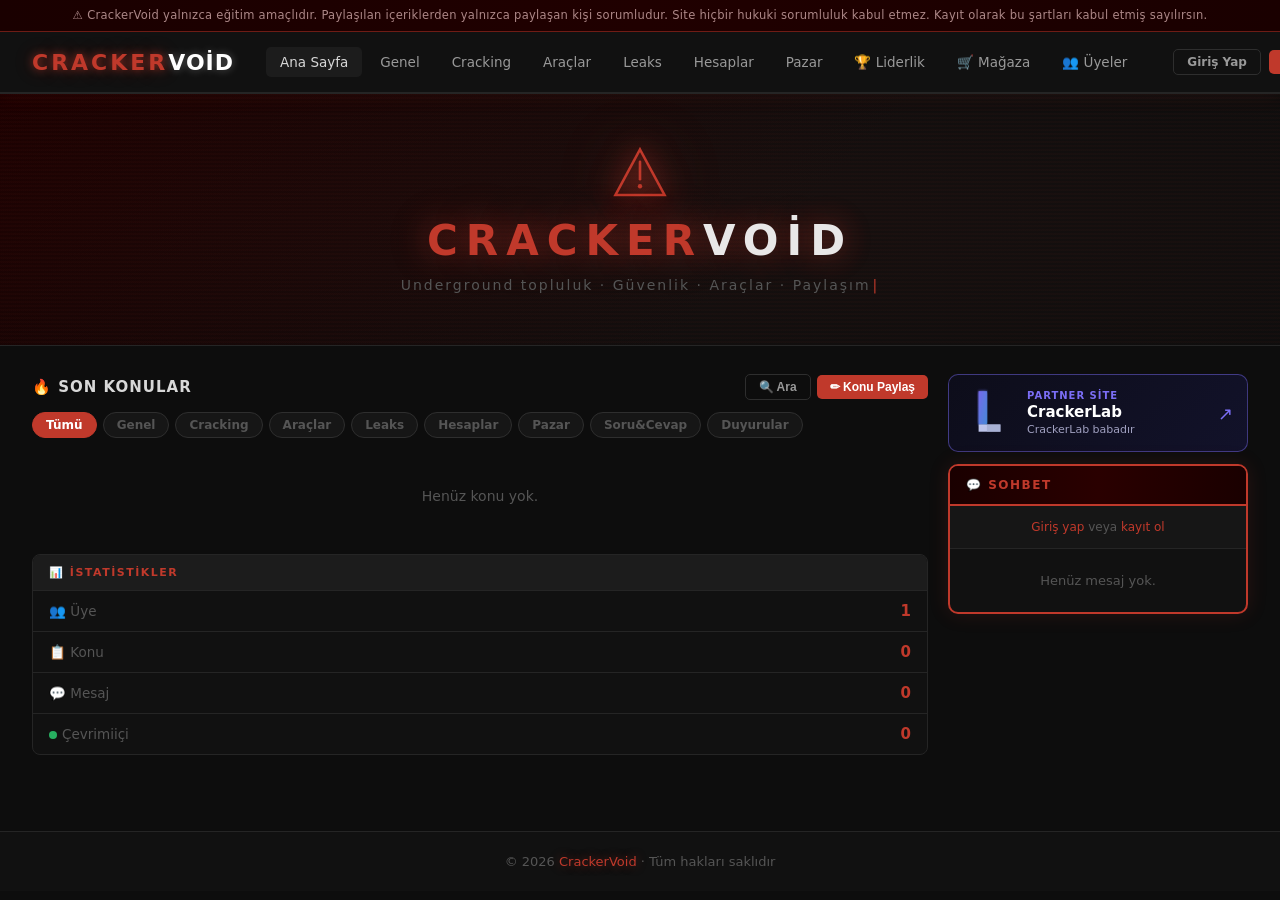
==== index.html @ a2055b45 "Add files via upload" ====
<!DOCTYPE html>
<html lang="tr">
<head>
  <meta charset="UTF-8">
  <meta name="viewport" content="width=device-width, initial-scale=1.0">
  <title>CrackerVoid - Underground Topluluk</title>
  <link rel="stylesheet" href="style.css">
</head>
<body>
<div class="legal-bar">
  ⚠ CrackerVoid yalnızca eğitim amaçlıdır. Paylaşılan içeriklerden yalnızca paylaşan kişi sorumludur. Site hiçbir hukuki sorumluluk kabul etmez. Kayıt olarak bu şartları kabul etmiş sayılırsın.
</div>
<nav class="navbar">
  <a href="index.html" class="navbar-brand">Cracker<span>Void</span></a>
  <button class="hamburger" id="hamburger-btn">☰</button>
  <ul class="navbar-nav">
    <li><a href="index.html" class="active">Ana Sayfa</a></li>
    <li><a href="forum.html?cat=genel">Genel</a></li>
    <li><a href="forum.html?cat=cracking">Cracking</a></li>
    <li><a href="forum.html?cat=tools">Araçlar</a></li>
    <li><a href="forum.html?cat=leaks">Leaks</a></li>
    <li><a href="forum.html?cat=hesaplar">Hesaplar</a></li>
    <li><a href="forum.html?cat=pazar">Pazar</a></li>
    <li><a href="leaderboard.html">🏆 Liderlik</a></li>
    <li><a href="store.html">🛒 Mağaza</a></li>
    <li><a href="users.html">👥 Üyeler</a></li>
  </ul>
  <div id="nav-right" style="display:flex;align-items:center;gap:8px;"></div>
</nav>

<div class="hero">
  <div class="hero-icon-wrap">
    <svg class="hero-svg-icon" viewBox="0 0 64 64" fill="none" xmlns="http://www.w3.org/2000/svg">
      <polygon points="32,4 60,56 4,56" stroke="#c0392b" stroke-width="3" fill="rgba(192,57,43,0.08)"/>
      <line x1="32" y1="18" x2="32" y2="38" stroke="#c0392b" stroke-width="3" stroke-linecap="round"/>
      <circle cx="32" cy="46" r="2.5" fill="#c0392b"/>
    </svg>
  </div>
  <h1><span class="hero-crack">Cracker</span><span class="hero-void">Void</span></h1>
  <p>Underground topluluk &middot; G&uuml;venlik &middot; Ara&ccedil;lar &middot; Payla&#x15f;&#x131;m</p>
</div>

<div class="container">
  <div class="home-layout">

    <div class="home-left">
      <div class="home-topbar">
        <span class="home-topbar-title">&#x1f525; Son Konular</span>
        <div style="display:flex;gap:6px;align-items:center;flex-wrap:wrap">
          <button class="btn btn-outline btn-sm" onclick="openSearchModal()">🔍 Ara</button>
          <button class="btn btn-primary btn-sm" onclick="openPostModal()">&#x270f; Konu Paylaş</button>
        </div>
      </div>

      <div class="home-cat-filter">
        <a href="#" class="hcf-item active" data-cat="all">Tümü</a>
        <a href="#" class="hcf-item" data-cat="genel" style="--cc:#3498db">Genel</a>
        <a href="#" class="hcf-item" data-cat="cracking" style="--cc:#e74c3c">Cracking</a>
        <a href="#" class="hcf-item" data-cat="tools" style="--cc:#e67e22">Araçlar</a>
        <a href="#" class="hcf-item" data-cat="leaks" style="--cc:#1abc9c">Leaks</a>
        <a href="#" class="hcf-item" data-cat="hesaplar" style="--cc:#9b59b6">Hesaplar</a>
        <a href="#" class="hcf-item" data-cat="pazar" style="--cc:#f1c40f">Pazar</a>
        <a href="#" class="hcf-item" data-cat="soru-cevap" style="--cc:#27ae60">Soru&amp;Cevap</a>
        <a href="#" class="hcf-item" data-cat="duyurular" style="--cc:#c0392b">Duyurular</a>
      </div>

      <div id="home-thread-list"></div>

      <div class="index-stats-box" style="margin-top:14px">
        <div class="index-cat-title">&#x1f4ca; İSTATİSTİKLER</div>
        <div class="index-stat-row"><span>&#x1f465; Üye</span><strong id="stat-members">0</strong></div>
        <div class="index-stat-row"><span>&#x1f4cb; Konu</span><strong id="stat-threads">0</strong></div>
        <div class="index-stat-row"><span>&#x1f4ac; Mesaj</span><strong id="stat-posts">0</strong></div>
        <div class="index-stat-row"><span><span class="online-dot"></span>Çevrimiiçi</span><strong id="stat-online">0</strong></div>
      </div>
    </div>

    <div class="home-right">
      <!-- PARTNER BANNER -->
      <a href="https://crackerlab.site" target="_blank" rel="noopener" class="partner-banner">
        <div class="partner-logo-wrap">
          <svg viewBox="0 0 100 100" width="52" height="52" xmlns="http://www.w3.org/2000/svg">
            <defs>
              <linearGradient id="lg1" x1="0%" y1="0%" x2="100%" y2="100%">
                <stop offset="0%" style="stop-color:#7b6ef6"/>
                <stop offset="100%" style="stop-color:#4a90e2"/>
              </linearGradient>
              <filter id="glow">
                <feGaussianBlur stdDeviation="3" result="blur"/>
                <feMerge><feMergeNode in="blur"/><feMergeNode in="SourceGraphic"/></feMerge>
              </filter>
            </defs>
            <!-- L harfi - dikey -->
            <polygon points="30,8 46,8 46,72 30,72" fill="url(#lg1)" filter="url(#glow)" opacity="0.95"/>
            <!-- L harfi - yatay (3D perspektif) -->
            <polygon points="30,72 72,72 72,86 30,86" fill="#d0d8ff" opacity="0.9"/>
            <!-- 3D yan yüz -->
            <polygon points="46,72 72,72 72,86 46,86" fill="#a0aacc" opacity="0.7"/>
          </svg>
        </div>
        <div class="partner-info">
          <div class="partner-label">Partner Site</div>
          <div class="partner-name">CrackerLab</div>
          <div class="partner-slogan">CrackerLab babadır</div>
        </div>
        <span class="partner-arrow">↗</span>
      </a>

      <div class="shoutbox">
        <div class="shoutbox-header">&#x1f4ac; Sohbet</div>
        <div class="shoutbox-input-area" id="shoutbox-input-area">
          <div id="shoutbox-login-prompt" style="display:none"><a href="login.html">Giriş yap</a> veya <a href="register.html">kayıt ol</a></div>
          <form id="shoutbox-form" style="display:none">
            <div class="shoutbox-form-row">
              <input type="text" id="shoutbox-msg" placeholder="Mesaj yaz..." maxlength="200" autocomplete="off">
              <button type="submit" class="btn btn-primary btn-sm">Gönder</button>
            </div>
          </form>
        </div>
        <div class="shoutbox-messages" id="shoutbox-messages">
          <div class="shoutbox-empty">Henüz mesaj yok.</div>
        </div>
      </div>
    </div>

  </div>
</div>

<!-- KONU PAYLAŞ MODAL -->
<div id="post-modal" class="modal-overlay" style="display:none" onclick="if(event.target===this)closePostModal()">
  <div class="modal-box">
    <div class="modal-header">
      <span>&#x270f; Konu Paylaş</span>
      <button class="modal-close" onclick="closePostModal()">&times;</button>
    </div>
    <div id="modal-alert" class="alert alert-error"></div>
    <div class="form-group">
      <label>Kategori</label>
      <div class="modal-cat-grid" id="modal-cat-grid">
        <button class="mcat-btn" data-cat="genel" style="--cc:#3498db">&#x1f4cb; Genel</button>
        <button class="mcat-btn" data-cat="cracking" style="--cc:#e74c3c">&#x1f50d; Cracking</button>
        <button class="mcat-btn" data-cat="tools" style="--cc:#e67e22">&#x1f6e0; Araçlar</button>
        <button class="mcat-btn" data-cat="leaks" style="--cc:#1abc9c">&#x1f4a7; Leaks</button>
        <button class="mcat-btn" data-cat="hesaplar" style="--cc:#9b59b6">&#x1f511; Hesaplar</button>
        <button class="mcat-btn" data-cat="pazar" style="--cc:#f1c40f">&#x1f4b0; Pazar</button>
        <button class="mcat-btn" data-cat="soru-cevap" style="--cc:#27ae60">&#x2753; Soru&amp;Cevap</button>
        <button class="mcat-btn" data-cat="duyurular" style="--cc:#c0392b">&#x1f4e2; Duyurular</button>
      </div>
    </div>
    <div class="form-group">
      <label>Başlık</label>
      <input type="text" id="modal-title" placeholder="Konu başlığı..." maxlength="120">
    </div>
    <div class="form-group">
      <label>İçerik</label>
      <textarea id="modal-content" placeholder="Konunu buraya yaz..." style="min-height:120px"></textarea>
    </div>
    <div style="display:flex;align-items:center;gap:10px;margin-bottom:16px">
      <input type="checkbox" id="modal-hidden" style="width:auto;accent-color:var(--accent)">
      <label for="modal-hidden" style="font-size:13px;cursor:pointer;margin:0;text-transform:none">&#x1f512; İçeriği gizle (like atarak görüntule)</label>
    </div>
    <button class="btn btn-primary" style="width:100%" onclick="submitPost()">Konuyu Gönder</button>
  </div>
</div>

<!-- GELİŞMİŞ ARAMA MODAL -->
<div id="search-modal" class="modal-overlay" style="display:none" onclick="if(event.target===this)this.style.display='none'">
  <div class="modal-box" style="max-width:640px">
    <div class="modal-header">
      <span>🔍 Gelişmiş Arama</span>
      <button class="modal-close" onclick="document.getElementById('search-modal').style.display='none'">&times;</button>
    </div>
    <input type="text" id="search-query" class="search-page-input" placeholder="Konu başlığı veya içerik ara...">
    <div class="search-filters">
      <select id="search-cat">
        <option value="all">Tüm Kategoriler</option>
        <option value="genel">Genel</option>
        <option value="cracking">Cracking</option>
        <option value="tools">Araçlar</option>
        <option value="leaks">Leaks</option>
        <option value="hesaplar">Hesaplar</option>
        <option value="pazar">Pazar</option>
        <option value="soru-cevap">Soru&amp;Cevap</option>
        <option value="duyurular">Duyurular</option>
      </select>
      <input type="text" id="search-author" placeholder="Yazar..." style="background:var(--bg2);border:1px solid var(--border2);border-radius:5px;padding:6px 12px;color:var(--text);font-size:13px;outline:none;width:140px">
    </div>
    <button class="btn btn-primary" style="width:100%;margin-bottom:14px" onclick="doSearch()">Ara</button>
    <div id="search-results"></div>
  </div>
</div>

<footer>&copy; 2026 <span>CrackerVoid</span> &middot; Tüm hakları saklıdır</footer>
<script src="app.js"></script>
<script>
(function() {
  var oldIds = [1,2,3,4,5,6,7,8,9,10,11];
  if (!localStorage.getItem('cf_seed_cleaned')) {
    var t = JSON.parse(localStorage.getItem('cf_threads') || '[]');
    localStorage.setItem('cf_threads', JSON.stringify(t.filter(function(x){ return oldIds.indexOf(x.id) === -1; })));
    localStorage.setItem('cf_seed_cleaned', '1');
  }
})();

var CAT_COLORS = {
  genel:'#3498db', cracking:'#e74c3c', tools:'#e67e22',
  leaks:'#1abc9c', hesaplar:'#9b59b6', pazar:'#f1c40f',
  'soru-cevap':'#27ae60', duyurular:'#c0392b'
};
var CAT_LABELS = {
  genel:'Genel', cracking:'Cracking', tools:'Araçlar',
  leaks:'Leaks', hesaplar:'Hesaplar', pazar:'Pazar',
  'soru-cevap':'Soru&Cevap', duyurular:'Duyurular'
};

var currentFilter = 'all';
var selectedCat = null;

function renderHomeThreads(filter) {
  var threads = Forum.getThreads();
  if (filter && filter !== 'all') threads = threads.filter(function(t){ return t.cat === filter; });
  threads = threads.slice(0, 40);
  var el = document.getElementById('home-thread-list');
  if (!threads.length) { el.innerHTML = '<div class="empty-msg">Henüz konu yok.</div>'; return; }
  el.innerHTML = threads.map(function(t) {
    var cc = CAT_COLORS[t.cat] || '#888';
    var cl = CAT_LABELS[t.cat] || t.cat;
    var likeCount = Forum.getLikes(t.id).length;
    return '<a href="thread.html?id=' + t.id + '" class="home-thread-row">' +
      '<div class="home-thread-left">' +
        '<span class="home-cat-badge" style="background:' + cc + '22;color:' + cc + ';border-color:' + cc + '44">' + cl + '</span>' +
        '<span class="home-thread-title">' + escHtml(t.title) + '</span>' +
        '<span class="home-thread-meta">' + escHtml(t.author) + ' &middot; ' + t.date + '</span>' +
      '</div>' +
      '<div class="home-thread-right">' +
        '<span class="home-thread-likes">&#x1f44d; ' + likeCount + '</span>' +
        '<span class="home-thread-replies">&#x1f4ac; ' + t.replies + '</span>' +
      '</div>' +
    '</a>';
  }).join('');
}

document.addEventListener('DOMContentLoaded', function() {
  renderHomeThreads('all');
  Announce.showIfNew();
  var user = Auth.current();
  if (user) Badges.check(user.username);

  document.querySelectorAll('.hcf-item').forEach(function(a) {
    a.addEventListener('click', function(e) {
      e.preventDefault();
      document.querySelectorAll('.hcf-item').forEach(function(x){ x.classList.remove('active'); });
      a.classList.add('active');
      currentFilter = a.dataset.cat;
      renderHomeThreads(currentFilter);
    });
  });

  document.querySelectorAll('.mcat-btn').forEach(function(btn) {
    btn.addEventListener('click', function() {
      document.querySelectorAll('.mcat-btn').forEach(function(b){ b.classList.remove('selected'); });
      btn.classList.add('selected');
      selectedCat = btn.dataset.cat;
    });
  });
});

function openSearchModal() {
  document.getElementById('search-modal').style.display = 'flex';
  document.getElementById('search-results').innerHTML = '';
  document.getElementById('search-query').value = '';
  setTimeout(function(){ document.getElementById('search-query').focus(); }, 50);
}

function doSearch() {
  var q = document.getElementById('search-query').value.trim();
  var cat = document.getElementById('search-cat').value;
  var author = document.getElementById('search-author').value.trim();
  var results = advancedSearch(q, cat, author);
  var el = document.getElementById('search-results');
  if (!results.length) { el.innerHTML = '<div class="empty-msg">Sonuç bulunamadı.</div>'; return; }
  el.innerHTML = results.slice(0,20).map(function(t) {
    var cc = CAT_COLORS[t.cat] || '#888';
    var cl = CAT_LABELS[t.cat] || t.cat;
    return '<a href="thread.html?id=' + t.id + '" class="home-thread-row" style="margin-bottom:6px">' +
      '<div class="home-thread-left">' +
        '<span class="home-cat-badge" style="background:' + cc + '22;color:' + cc + ';border-color:' + cc + '44">' + cl + '</span>' +
        '<span class="home-thread-title">' + escHtml(t.title) + '</span>' +
        '<span class="home-thread-meta">' + escHtml(t.author) + ' · ' + t.date + '</span>' +
      '</div>' +
      '<div class="home-thread-right"><span class="home-thread-replies">💬 ' + t.replies + '</span></div>' +
    '</a>';
  }).join('');
}

function openPostModal() {
  if (!Auth.current()) { window.location.href = 'login.html'; return; }
  document.getElementById('post-modal').style.display = 'flex';
  document.getElementById('modal-alert').style.display = 'none';
  document.getElementById('modal-title').value = '';
  document.getElementById('modal-content').value = '';
  document.getElementById('modal-hidden').checked = false;
  document.querySelectorAll('.mcat-btn').forEach(function(b){ b.classList.remove('selected'); });
  selectedCat = null;
}
function closePostModal() {
  document.getElementById('post-modal').style.display = 'none';
}
function submitPost() {
  var title = document.getElementById('modal-title').value.trim();
  var content = document.getElementById('modal-content').value.trim();
  var hidden = document.getElementById('modal-hidden').checked;
  var alertEl = document.getElementById('modal-alert');
  if (!selectedCat) { alertEl.textContent = 'Kategori seçmelisin.'; alertEl.style.display='block'; return; }
  if (!title) { alertEl.textContent = 'Başlık boş olamaz.'; alertEl.style.display='block'; return; }
  if (!content) { alertEl.textContent = 'İçerik boş olamaz.'; alertEl.style.display='block'; return; }
  var id = Forum.addThread(selectedCat, title, content, hidden);
  closePostModal();
  window.location.href = 'thread.html?id=' + id;
}
</script>
</body>
</html>
---- style.css ----
*{margin:0;padding:0;box-sizing:border-box}
:root{
  --bg:#0d0d0d;--bg2:#111;--bg3:#161616;--bg4:#1c1c1c;
  --border:#252525;--border2:#2e2e2e;
  --accent:#c0392b;--accent2:#e74c3c;
  --text:#d8d8d8;--text2:#999;--text3:#555;
  --green:#27ae60;--orange:#e67e22;--blue:#2980b9;
}
body{background:var(--bg);color:var(--text);font-family:'Segoe UI',system-ui,sans-serif;font-size:15px;min-height:100vh}
a{color:var(--accent);text-decoration:none;transition:color .15s}
a:hover{color:var(--accent2)}

/* NAVBAR */
.navbar{background:var(--bg2);border-bottom:2px solid var(--border);padding:0 32px;display:flex;align-items:center;justify-content:space-between;height:62px;position:sticky;top:0;z-index:100;gap:16px}
.navbar-brand{font-size:22px;font-weight:900;color:var(--accent);letter-spacing:2px;text-transform:uppercase;white-space:nowrap}
.navbar-brand span{color:var(--text)}
.navbar-nav{display:flex;align-items:center;gap:4px;list-style:none;flex:1;padding:0 16px}
.navbar-nav a{color:var(--text2);padding:7px 14px;border-radius:5px;font-size:13.5px;transition:all .15s;white-space:nowrap}
.navbar-nav a:hover,.navbar-nav a.active{color:var(--text);background:var(--bg4)}
#nav-right{display:flex;align-items:center;gap:10px;flex-shrink:0}

/* BUTTONS */
.btn{padding:8px 18px;border-radius:5px;border:none;cursor:pointer;font-size:13px;font-weight:600;transition:all .15s;display:inline-block}
.btn-primary{background:var(--accent);color:#fff}.btn-primary:hover{background:var(--accent2);color:#fff}
.btn-outline{background:transparent;color:var(--text2);border:1px solid var(--border2)}.btn-outline:hover{border-color:var(--accent);color:var(--accent)}
.btn-sm{padding:5px 13px;font-size:12px}
.btn-green{background:var(--green);color:#fff}.btn-green:hover{background:#2ecc71;color:#fff}

/* CONTAINER */
.container{max-width:1280px;margin:0 auto;padding:28px 32px}

/* HERO */
.hero{background:linear-gradient(135deg,#1a0000 0%,#0d0d0d 60%);border-bottom:1px solid var(--border);padding:48px 32px;text-align:center}
.hero h1{font-size:34px;color:var(--accent);text-transform:uppercase;letter-spacing:5px;margin-bottom:8px;font-weight:900}
.hero p{color:var(--text3);font-size:14px;letter-spacing:1px}

/* STATS BAR */
.stats-bar{background:var(--bg2);border-bottom:1px solid var(--border);padding:11px 32px;display:flex;gap:32px;justify-content:center;font-size:13px;color:var(--text3)}
.stats-bar span{color:var(--accent);font-weight:700}
.online-dot{width:8px;height:8px;background:var(--green);border-radius:50%;display:inline-block;margin-right:5px}

/* CATEGORY BLOCK */
.cat-block{margin-bottom:22px;border:1px solid var(--border);border-radius:8px;overflow:hidden}
.cat-header{background:var(--bg2);padding:12px 20px;display:flex;align-items:center;gap:12px;border-bottom:1px solid var(--border)}
.cat-header h2{font-size:12px;font-weight:700;text-transform:uppercase;letter-spacing:1.5px;color:var(--accent)}
.forum-row{background:var(--bg3);padding:16px 20px;display:flex;align-items:center;gap:16px;border-bottom:1px solid var(--border);transition:background .12s;cursor:pointer}
.forum-row:last-child{border-bottom:none}
.forum-row:hover{background:var(--bg4)}
.forum-icon{width:40px;height:40px;background:var(--bg2);border:1px solid var(--border);border-radius:6px;display:flex;align-items:center;justify-content:center;font-size:18px;flex-shrink:0}
.forum-info{flex:1}
.forum-info h3{font-size:15px;font-weight:600;margin-bottom:4px}
.forum-info h3 a{color:var(--text)}
.forum-info h3 a:hover{color:var(--accent)}
.forum-info p{font-size:12px;color:var(--text3)}
.forum-stats{text-align:right;font-size:12px;color:var(--text3);min-width:80px}
.forum-stats strong{display:block;color:var(--text2);font-size:15px}

/* THREAD LIST */
.thread-list{border:1px solid var(--border);border-radius:8px;overflow:hidden}
.thread-header-row{background:var(--bg2);padding:10px 20px;display:grid;grid-template-columns:1fr 90px 100px 160px;gap:12px;font-size:11px;text-transform:uppercase;letter-spacing:1px;color:var(--text3);border-bottom:1px solid var(--border)}
.thread-row{background:var(--bg3);padding:14px 20px;display:grid;grid-template-columns:1fr 90px 100px 160px;gap:12px;align-items:center;border-bottom:1px solid var(--border);transition:background .12s}
.thread-row:last-child{border-bottom:none}
.thread-row:hover{background:var(--bg4)}
.thread-row.pinned{background:#0f0f0f;border-left:3px solid var(--accent)}
.thread-title-col a{color:var(--text);font-weight:500;font-size:15px}
.thread-title-col a:hover{color:var(--accent)}
.thread-meta{font-size:12px;color:var(--text3);margin-top:4px}
.thread-stat{font-size:14px;color:var(--text2)}
.tc{text-align:center}
.thread-last{font-size:12px;color:var(--text3)}
.thread-last span{display:block;margin-top:2px}
.empty-msg{padding:36px;text-align:center;color:var(--text3);font-size:14px}

/* BADGES */
.badge{display:inline-block;padding:2px 7px;border-radius:3px;font-size:10px;font-weight:700;text-transform:uppercase;letter-spacing:.5px;margin-right:5px}
.badge-pin{background:var(--blue);color:#fff}
.badge-hot{background:var(--orange);color:#fff}
.badge-new{background:var(--accent);color:#fff}

/* NEW THREAD */
.new-thread-box{background:var(--bg3);border:1px solid var(--border);border-radius:8px;padding:24px;margin-bottom:22px}
.new-thread-box h3{font-size:13px;font-weight:700;text-transform:uppercase;letter-spacing:1px;color:var(--accent);margin-bottom:16px}
.login-prompt{background:var(--bg3);border:1px solid var(--border);border-radius:8px;padding:16px 20px;margin-bottom:22px;text-align:center;font-size:14px;color:var(--text3)}
.login-prompt a{color:var(--accent)}

/* THREAD PAGE */
.thread-page-header{background:var(--bg3);border:1px solid var(--border);border-radius:8px;padding:22px 26px;margin-bottom:18px}
.thread-page-header h1{font-size:22px;font-weight:700;margin-bottom:10px}
.thread-page-meta{font-size:13px;color:var(--text3);display:flex;gap:20px;flex-wrap:wrap}

.post-box{background:var(--bg3);border:1px solid var(--border);border-radius:8px;margin-bottom:12px;overflow:hidden;display:grid;grid-template-columns:190px 1fr}
.post-author{background:var(--bg2);padding:20px 16px;border-right:1px solid var(--border);text-align:center}
.post-author .av{width:56px;height:56px;background:var(--accent);border-radius:50%;display:flex;align-items:center;justify-content:center;font-size:22px;font-weight:700;color:#fff;margin:0 auto 10px}
.post-author .uname{font-size:14px;font-weight:700;color:var(--text)}
.post-author .role{font-size:11px;color:var(--text3);margin-top:3px}
.post-author .post-count{font-size:11px;color:var(--text3);margin-top:8px}
.post-author .join-date{font-size:10px;color:var(--text3);margin-top:3px}
.post-content{padding:20px 24px}
.post-content .post-date{font-size:12px;color:var(--text3);margin-bottom:12px}
.post-content .post-text{font-size:15px;line-height:1.8;color:var(--text);white-space:pre-wrap;word-break:break-word}

.reply-box{background:var(--bg3);border:1px solid var(--border);border-radius:8px;padding:22px;margin-top:18px}
.reply-box h3{font-size:13px;font-weight:700;text-transform:uppercase;letter-spacing:1px;color:var(--accent);margin-bottom:16px}

/* BREADCRUMB */
.breadcrumb{font-size:13px;color:var(--text3);margin-bottom:18px;display:flex;align-items:center;gap:8px;flex-wrap:wrap}
.breadcrumb a{color:var(--text3)}.breadcrumb a:hover{color:var(--accent)}

/* FORMS */
.form-group{margin-bottom:18px}
.form-group label{display:block;font-size:11px;font-weight:700;text-transform:uppercase;letter-spacing:.5px;color:var(--text2);margin-bottom:7px}
.form-group input,.form-group textarea,.form-group select{width:100%;background:var(--bg2);border:1px solid var(--border2);border-radius:5px;padding:10px 14px;color:var(--text);font-size:14px;outline:none;transition:border-color .15s;font-family:inherit}
.form-group input:focus,.form-group textarea:focus{border-color:var(--accent)}
.form-group textarea{resize:vertical;min-height:120px}

/* AUTH */
.auth-wrapper{min-height:calc(100vh - 62px);display:flex;align-items:center;justify-content:center;padding:40px 20px}
.auth-box{background:var(--bg3);border:1px solid var(--border);border-radius:10px;padding:36px 42px;width:100%;max-width:460px}
.auth-box h2{font-size:22px;font-weight:700;margin-bottom:4px}
.auth-box .sub{font-size:13px;color:var(--text3);margin-bottom:26px}
.form-footer{margin-top:20px;text-align:center;font-size:13px;color:var(--text3)}

/* ALERTS */
.alert{padding:11px 16px;border-radius:5px;font-size:13px;margin-bottom:16px;display:none}
.alert-error{background:rgba(192,57,43,.12);border:1px solid rgba(192,57,43,.35);color:#e74c3c}
.alert-success{background:rgba(39,174,96,.12);border:1px solid rgba(39,174,96,.35);color:#2ecc71}

/* USER PILL */
.user-pill{display:flex;align-items:center;gap:8px;color:var(--text2);font-size:13px}
.avatar{width:28px;height:28px;background:var(--accent);border-radius:50%;display:flex;align-items:center;justify-content:center;font-size:12px;font-weight:700;color:#fff;text-transform:uppercase}

/* PROFILE */
.profile-card{background:var(--bg3);border:1px solid var(--border);border-radius:8px;padding:28px;margin-bottom:22px;display:flex;align-items:center;gap:24px}
.profile-av{width:80px;height:80px;background:var(--accent);border-radius:50%;display:flex;align-items:center;justify-content:center;font-size:34px;font-weight:700;color:#fff;flex-shrink:0}
.profile-info h2{font-size:22px;font-weight:700;margin-bottom:6px}
.profile-info .meta{font-size:13px;color:var(--text3);display:flex;gap:16px;flex-wrap:wrap}
.profile-info .meta span{color:var(--text2)}

/* FOOTER */
footer{background:var(--bg2);border-top:1px solid var(--border);padding:22px 32px;text-align:center;font-size:13px;color:var(--text3);margin-top:48px}
footer span{color:var(--accent)}

/* SIDEBAR LAYOUT */
.page-grid{display:grid;grid-template-columns:1fr 280px;gap:20px}
.sidebar-box{background:var(--bg3);border:1px solid var(--border);border-radius:8px;padding:16px;margin-bottom:16px}
.sidebar-box h4{font-size:11px;font-weight:700;text-transform:uppercase;letter-spacing:1px;color:var(--accent);margin-bottom:12px}
.sidebar-box ul{list-style:none}
.sidebar-box ul li{padding:6px 0;border-bottom:1px solid var(--border);font-size:13px;color:var(--text2)}
.sidebar-box ul li:last-child{border-bottom:none}
.sidebar-box ul li a{color:var(--text2)}.sidebar-box ul li a:hover{color:var(--accent)}

/* INDEX 2-COL CATEGORY GRID */
.cat-grid{display:grid;grid-template-columns:1fr;gap:0}

@media(max-width:900px){
  .cat-grid{grid-template-columns:1fr}
  .page-grid{grid-template-columns:1fr}
  .thread-header-row,.thread-row{grid-template-columns:1fr 70px 80px}
  .thread-last{display:none}
}
@media(max-width:700px){
  .navbar{padding:0 14px;height:54px}
  .navbar-brand{font-size:17px}
  .navbar-nav{display:none}
  .container{padding:16px 14px}
  .thread-header-row,.thread-row{grid-template-columns:1fr 50px}
  .thread-stat:nth-child(3),.thread-last{display:none}
  .post-box{grid-template-columns:1fr}
  .post-author{border-right:none;border-bottom:1px solid var(--border);display:flex;align-items:center;gap:12px;padding:12px 16px}
  .post-author .av{width:38px;height:38px;font-size:16px;margin:0}
  .auth-box{padding:24px 18px}
  .hero{padding:28px 16px}
  .hero h1{font-size:22px;letter-spacing:2px}
  .stats-bar{gap:14px;padding:9px 14px;flex-wrap:wrap}
}

/* MONEY BADGE */
.money-badge{background:rgba(39,174,96,.15);border:1px solid rgba(39,174,96,.3);color:#2ecc71;padding:4px 11px;border-radius:4px;font-size:12px;font-weight:700}

/* LIKE BUTTON */
.post-actions{margin-top:14px;padding-top:12px;border-top:1px solid var(--border)}
.like-btn{background:var(--bg2);border:1px solid var(--border2);color:var(--text2);padding:7px 16px;border-radius:5px;cursor:pointer;font-size:13px;font-weight:600;transition:all .15s}
.like-btn:hover{border-color:var(--accent);color:var(--accent)}
.like-btn.liked{background:rgba(192,57,43,.15);border-color:var(--accent);color:var(--accent)}

/* HIDDEN CONTENT */
.hidden-content-wrap{position:relative;border-radius:5px;overflow:hidden;min-height:80px}
.hidden-content-blur{filter:blur(5px);user-select:none;pointer-events:none;color:var(--text);font-size:15px;line-height:1.8;white-space:pre-wrap;word-break:break-word;padding:4px 0}
.hidden-content-overlay{position:absolute;inset:0;background:rgba(13,13,13,.75);display:flex;flex-direction:column;align-items:center;justify-content:center;gap:8px;text-align:center}
.hidden-content-overlay span{font-size:16px;font-weight:700;color:var(--text)}
.hidden-content-overlay p{font-size:13px;color:var(--text3)}

/* RANK BADGE */
.rank-badge{padding:3px 9px;border-radius:4px;font-size:11px;font-weight:700;border:1px solid;background:transparent;white-space:nowrap}

/* AVATAR IMG — arka plan kırmızılığını gizle */
.avatar-preview{background:transparent !important}
.post-author .av{background:var(--accent)}

/* RULES BANNER */
.rules-banner{border:2px solid var(--accent);border-radius:8px;overflow:hidden;margin-bottom:0;box-shadow:0 0 24px rgba(192,57,43,.15)}
.rules-banner-header{background:linear-gradient(90deg,#1a0000,#2a0000,#1a0000);padding:12px 18px;display:flex;align-items:center;justify-content:center;gap:10px;border-bottom:2px solid var(--accent)}
.rules-banner-header h2{font-size:13px;font-weight:900;color:var(--accent);text-transform:uppercase;letter-spacing:1.5px;text-align:center}
.rules-icon{font-size:15px;animation:pulse-icon 1.8s ease-in-out infinite}
@keyframes pulse-icon{0%,100%{opacity:1;transform:scale(1)}50%{opacity:.6;transform:scale(1.2)}}
.rules-body{background:var(--bg2);padding:14px 16px}
.rules-grid{display:grid;grid-template-columns:1fr;gap:9px;margin-bottom:12px}
.rule-item{display:flex;gap:12px;align-items:flex-start;background:var(--bg3);border:1px solid var(--border);border-radius:6px;padding:11px 13px;transition:border-color .15s}
.rule-item:hover{border-color:rgba(192,57,43,.4)}
.rule-num{font-size:15px;font-weight:900;color:var(--accent);opacity:.5;flex-shrink:0;line-height:1;min-width:22px}
.rule-item strong{display:block;font-size:13px;color:var(--text);margin-bottom:3px}
.rule-item p{font-size:12px;color:var(--text3);line-height:1.55;margin:0}
.rules-footer-note{background:rgba(192,57,43,.08);border:1px solid rgba(192,57,43,.2);border-radius:5px;padding:10px 14px;font-size:12px;color:var(--text2);line-height:1.6;text-align:center}
@media(max-width:700px){.rules-banner-header h2{font-size:11px;letter-spacing:1px}}

/* INDEX LAYOUT — SOL SIDEBAR + SAG SUTUN */
.index-layout{display:grid;grid-template-columns:290px 1fr;gap:22px;align-items:start}
.index-sidebar{position:sticky;top:78px}
.index-cat-box{background:var(--bg2);border:1px solid var(--border);border-radius:8px;overflow:hidden;margin-bottom:14px}.index-cat-title{background:var(--bg4);padding:11px 16px;font-size:11px;font-weight:800;text-transform:uppercase;letter-spacing:1.5px;color:var(--accent);border-bottom:1px solid var(--border)}
.index-cat-section{padding:8px 16px 5px;font-size:10px;font-weight:700;text-transform:uppercase;letter-spacing:1px;color:var(--text3);background:var(--bg3);border-bottom:1px solid var(--border)}
.index-cat-row{display:flex;align-items:center;gap:12px;padding:12px 16px;color:var(--text2);font-size:13.5px;border-bottom:1px solid var(--border);transition:all .15s;text-decoration:none}
.index-cat-row:last-child{border-bottom:none}
.index-cat-row:hover{background:var(--bg4);color:var(--text)}
.index-cat-icon{font-size:15px;flex-shrink:0;width:20px;text-align:center}
.index-cat-name{flex:1}
.index-cat-count{font-size:11px;font-weight:700;color:var(--accent);background:rgba(192,57,43,.12);padding:2px 8px;border-radius:10px;min-width:26px;text-align:center}
.index-stats-box{background:var(--bg2);border:1px solid var(--border);border-radius:8px;overflow:hidden}
.index-stat-row{display:flex;align-items:center;justify-content:space-between;padding:11px 16px;border-bottom:1px solid var(--border);font-size:13.5px;color:var(--text3)}
.index-stat-row:last-child{border-bottom:none}
.index-stat-row strong{color:var(--accent);font-weight:700;font-size:15px}
.index-main{min-width:0}
@media(max-width:900px){.index-layout{grid-template-columns:1fr}.index-sidebar{position:static}}

@media(max-width:900px){.index-layout{grid-template-columns:1fr}.index-sidebar{position:static}}

/* SHOUTBOX */
.shoutbox{background:var(--bg2);border:2px solid var(--accent);border-radius:10px;overflow:hidden;box-shadow:0 0 20px rgba(192,57,43,.15)}
.shoutbox-header{background:linear-gradient(90deg,#1a0000,#2a0000,#1a0000);padding:12px 16px;font-size:12px;font-weight:800;text-transform:uppercase;letter-spacing:1.5px;color:var(--accent);border-bottom:2px solid var(--accent);display:flex;align-items:center;gap:8px}
.shoutbox-input-area{padding:10px 12px;border-bottom:1px solid var(--border);background:var(--bg3)}
.shoutbox-form-row{display:flex;gap:8px;align-items:center}
.shoutbox-form-row input{flex:1;background:var(--bg);border:1px solid var(--border2);border-radius:6px;padding:8px 12px;color:var(--text);font-size:13px;outline:none;font-family:inherit;transition:border-color .15s}
.shoutbox-form-row input:focus{border-color:var(--accent)}
#shoutbox-login-prompt{font-size:12px;color:var(--text3);text-align:center;padding:4px 0}
#shoutbox-login-prompt a{color:var(--accent)}
.shoutbox-messages{max-height:480px;overflow-y:auto;display:flex;flex-direction:column}
.shoutbox-empty{padding:24px;text-align:center;color:var(--text3);font-size:13px}
.shout-item{padding:10px 12px;border-bottom:1px solid var(--border);transition:background .12s}
.shout-item:last-child{border-bottom:none}
.shout-item:hover{background:var(--bg3)}
.shout-top{display:flex;align-items:center;gap:8px;margin-bottom:3px}
.shout-av{width:26px;height:26px;border-radius:50%;display:flex;align-items:center;justify-content:center;font-size:11px;font-weight:700;color:#fff;flex-shrink:0;overflow:hidden}
.shout-av img{width:100%;height:100%;object-fit:cover;border-radius:50%}
.shout-author{font-size:13px;font-weight:700}
.shout-time{font-size:11px;color:var(--text3);margin-left:auto}
.shout-text{font-size:13px;color:var(--text2);line-height:1.5;word-break:break-word;padding-left:34px}
.shout-reply-btn{font-size:11px;color:var(--text3);background:none;border:none;cursor:pointer;padding:2px 6px;border-radius:3px;margin-left:34px;margin-top:3px;transition:color .12s}
.shout-reply-btn:hover{color:var(--accent)}
.shout-reply-to{font-size:11px;color:var(--accent);padding-left:34px;margin-bottom:2px}
.shout-del-btn{background:none;border:none;cursor:pointer;font-size:13px;color:var(--text3);padding:0 3px;margin-left:4px;opacity:.5;transition:opacity .15s,color .15s;line-height:1}
.shout-del-btn:hover{opacity:1;color:var(--accent)}

/* HOME LAYOUT — 2 KOLON */
.home-layout{display:grid;grid-template-columns:1fr 300px;gap:20px;align-items:start}
.home-left{min-width:0}
.home-right{position:sticky;top:78px}

/* TOPBAR */
.home-topbar{display:flex;align-items:center;justify-content:space-between;margin-bottom:12px}
.home-topbar-title{font-size:15px;font-weight:800;color:var(--text);text-transform:uppercase;letter-spacing:1px}

/* KATEGORİ FİLTRE */
.home-cat-filter{display:flex;flex-wrap:wrap;gap:6px;margin-bottom:14px}
.hcf-item{padding:5px 13px;border-radius:20px;font-size:12px;font-weight:700;color:var(--text3);border:1px solid var(--border2);background:var(--bg3);transition:all .15s;text-decoration:none}
.hcf-item:hover{color:var(--cc,var(--accent));border-color:var(--cc,var(--accent));background:var(--bg4)}
.hcf-item.active{color:#fff;background:var(--cc,var(--accent));border-color:var(--cc,var(--accent))}

/* KONU SATIRI */
.home-thread-row{display:flex;align-items:center;justify-content:space-between;gap:12px;padding:12px 14px;background:var(--bg3);border:1px solid var(--border);border-radius:7px;margin-bottom:7px;text-decoration:none;transition:background .12s,border-color .12s}
.home-thread-row:hover{background:var(--bg4);border-color:var(--border2)}
.home-thread-left{display:flex;flex-direction:column;gap:4px;min-width:0;flex:1}
.home-cat-badge{display:inline-block;padding:2px 8px;border-radius:3px;font-size:10px;font-weight:700;border:1px solid;width:fit-content;text-transform:uppercase;letter-spacing:.5px}
.home-thread-title{font-size:14px;font-weight:600;color:var(--text);white-space:nowrap;overflow:hidden;text-overflow:ellipsis}
.home-thread-meta{font-size:11px;color:var(--text3)}
.home-thread-right{display:flex;flex-direction:column;align-items:flex-end;gap:4px;flex-shrink:0}
.home-thread-likes,.home-thread-replies{font-size:12px;color:var(--text3);white-space:nowrap}

/* MODAL */
.modal-overlay{position:fixed;inset:0;background:rgba(0,0,0,.75);z-index:999;display:flex;align-items:center;justify-content:center;padding:20px}
.modal-box{background:var(--bg3);border:1px solid var(--border2);border-radius:10px;width:100%;max-width:520px;max-height:90vh;overflow-y:auto;padding:24px}
.modal-header{display:flex;align-items:center;justify-content:space-between;margin-bottom:18px}
.modal-header span{font-size:16px;font-weight:800;color:var(--text)}
.modal-close{background:none;border:none;color:var(--text3);font-size:22px;cursor:pointer;line-height:1;padding:0 4px}
.modal-close:hover{color:var(--accent)}

/* MODAL KATEGORİ GRİD */
.modal-cat-grid{display:grid;grid-template-columns:repeat(4,1fr);gap:8px;margin-bottom:4px}
.mcat-btn{background:var(--bg2);border:1px solid var(--border2);border-radius:6px;padding:9px 6px;font-size:12px;font-weight:700;color:var(--text2);cursor:pointer;transition:all .15s;text-align:center}
.mcat-btn:hover{border-color:var(--cc,var(--accent));color:var(--cc,var(--accent));background:var(--bg4)}
.mcat-btn.selected{background:color-mix(in srgb,var(--cc,var(--accent)) 20%,transparent);border-color:var(--cc,var(--accent));color:var(--cc,var(--accent))}

@media(max-width:900px){.home-layout{grid-template-columns:1fr}.home-right{position:static}.modal-cat-grid{grid-template-columns:repeat(2,1fr)}}

/* DELETE BUTTON */
.delete-btn{background:transparent;border:1px solid rgba(192,57,43,.4);color:var(--text3);padding:5px 12px;border-radius:5px;cursor:pointer;font-size:12px;font-weight:600;transition:all .15s}
.delete-btn:hover{border-color:var(--accent);color:var(--accent);background:rgba(192,57,43,.1)}

/* HAMBURGER */
.hamburger{display:none;background:none;border:none;color:var(--text2);font-size:22px;cursor:pointer;padding:4px 8px;line-height:1}
@media(max-width:700px){
  .hamburger{display:block}
  .navbar-nav{display:none;position:absolute;top:54px;left:0;right:0;background:var(--bg2);border-bottom:1px solid var(--border);flex-direction:column;padding:8px 0;z-index:200}
  .navbar-nav.nav-open{display:flex}
  .navbar-nav li{width:100%}
  .navbar-nav a{display:block;padding:10px 20px;border-radius:0}
}

/* NOTIF BADGE */
.notif-btn{position:relative}
.notif-dot{position:absolute;top:-4px;right:-4px;background:var(--accent);color:#fff;font-size:9px;font-weight:700;border-radius:50%;width:16px;height:16px;display:flex;align-items:center;justify-content:center;line-height:1}

/* REACTIONS */
.reaction-bar{display:flex;flex-wrap:wrap;gap:5px;margin-top:10px}
.react-btn{background:var(--bg2);border:1px solid var(--border2);border-radius:20px;padding:3px 10px;font-size:13px;cursor:pointer;transition:all .15s;color:var(--text2)}
.react-btn:hover{border-color:var(--accent);background:var(--bg4)}
.react-btn.active{background:rgba(192,57,43,.15);border-color:var(--accent);color:var(--text)}

/* QUOTE BLOCK */
.quote-block{background:var(--bg2);border-left:3px solid var(--accent);padding:8px 12px;border-radius:0 5px 5px 0;font-size:12px;color:var(--text3);margin-bottom:10px;line-height:1.5}

/* ACTION MINI BUTTONS */
.action-mini-btn{background:transparent;border:1px solid var(--border2);color:var(--text3);padding:4px 10px;border-radius:4px;cursor:pointer;font-size:11px;font-weight:600;transition:all .15s;text-decoration:none;display:inline-block}
.action-mini-btn:hover{border-color:var(--accent);color:var(--accent)}

/* NOTIFICATIONS PAGE */
.notif-item{display:flex;align-items:center;gap:12px;padding:14px 16px;background:var(--bg3);border:1px solid var(--border);border-radius:7px;margin-bottom:8px;transition:background .12s}
.notif-item.notif-unread{border-color:rgba(192,57,43,.4);background:rgba(192,57,43,.05)}
.notif-icon{font-size:18px;flex-shrink:0}

/* DM LAYOUT */
.dm-layout{display:grid;grid-template-columns:260px 1fr;gap:0;border:1px solid var(--border);border-radius:8px;overflow:hidden;min-height:500px}
.dm-sidebar{background:var(--bg2);border-right:1px solid var(--border)}
.dm-sidebar-header{padding:14px 16px;font-size:12px;font-weight:800;text-transform:uppercase;letter-spacing:1px;color:var(--accent);border-bottom:1px solid var(--border)}
.dm-inbox-item{display:flex;align-items:center;gap:10px;padding:12px 14px;cursor:pointer;border-bottom:1px solid var(--border);transition:background .12s}
.dm-inbox-item:hover{background:var(--bg4)}
.dm-main{background:var(--bg3);display:flex;flex-direction:column}
.dm-empty{padding:40px;text-align:center;color:var(--text3);font-size:14px;margin:auto}
.dm-convo-header{padding:12px 16px;border-bottom:1px solid var(--border);background:var(--bg2);font-size:14px}
.dm-messages{flex:1;overflow-y:auto;padding:16px;display:flex;flex-direction:column;gap:8px;max-height:420px}
.dm-msg{max-width:70%;padding:9px 13px;border-radius:10px;font-size:13px;line-height:1.5}
.dm-msg-mine{background:var(--accent);color:#fff;align-self:flex-end;border-bottom-right-radius:3px}
.dm-msg-theirs{background:var(--bg2);color:var(--text);align-self:flex-start;border-bottom-left-radius:3px;border:1px solid var(--border)}
.dm-msg-time{font-size:10px;opacity:.6;margin-top:3px}
.dm-form{display:flex;gap:8px;padding:12px;border-top:1px solid var(--border);background:var(--bg2)}
.dm-form input{flex:1;background:var(--bg3);border:1px solid var(--border2);border-radius:5px;padding:8px 12px;color:var(--text);font-size:13px;outline:none;font-family:inherit}
.dm-form input:focus{border-color:var(--accent)}
@media(max-width:700px){.dm-layout{grid-template-columns:1fr}.dm-sidebar{border-right:none;border-bottom:1px solid var(--border)}}

/* SEARCH */
.search-wrap{position:relative}
.home-search-input{background:var(--bg2);border:1px solid var(--border2);border-radius:20px;padding:6px 14px;color:var(--text);font-size:13px;outline:none;width:180px;transition:border-color .15s,width .2s;font-family:inherit}
.home-search-input:focus{border-color:var(--accent);width:220px}

/* CONFETTI */
.confetti-piece{position:fixed;top:-10px;z-index:9999;animation:confetti-fall linear forwards}
@keyframes confetti-fall{0%{transform:translateY(0) rotate(0deg);opacity:1}100%{transform:translateY(100vh) rotate(720deg);opacity:0}}

/* FOLLOW BUTTON */
#follow-btn.following{border-color:var(--green);color:var(--green)}

/* ══════════════════════════════════════════
   CrackerVoid — LOGO & EFEKTLER
══════════════════════════════════════════ */

/* NAVBAR LOGO — glitch + glow */
.navbar-brand {
  font-size: 22px;
  font-weight: 900;
  letter-spacing: 3px;
  text-transform: uppercase;
  white-space: nowrap;
  position: relative;
  color: var(--accent);
  text-shadow: 0 0 8px rgba(192,57,43,.7), 0 0 20px rgba(192,57,43,.3);
  animation: logo-flicker 4s infinite;
}
/* "Void" kısmı — span içindeki metin */
.navbar-brand span {
  color: #fff;
  text-shadow: 0 0 8px rgba(255,255,255,.3);
  letter-spacing: 1px;
}

@keyframes logo-flicker {
  0%,95%,100% { opacity: 1; text-shadow: 0 0 8px rgba(192,57,43,.7), 0 0 20px rgba(192,57,43,.3); }
  96% { opacity: .6; text-shadow: 4px 0 8px rgba(192,57,43,.9), -4px 0 4px rgba(41,128,185,.6); }
  97% { opacity: 1; text-shadow: -3px 0 6px rgba(192,57,43,.9), 3px 0 4px rgba(41,128,185,.6); }
  98% { opacity: .8; }
}

/* HERO — scan line + glow başlık */
.hero {
  background: linear-gradient(135deg, #1a0000 0%, #0d0d0d 60%);
  border-bottom: 1px solid var(--border);
  padding: 52px 32px;
  text-align: center;
  position: relative;
  overflow: hidden;
}
.hero::before {
  content: '';
  position: absolute;
  inset: 0;
  background: repeating-linear-gradient(0deg, transparent, transparent 2px, rgba(192,57,43,.03) 2px, rgba(192,57,43,.03) 4px);
  pointer-events: none;
  animation: scanlines 8s linear infinite;
}
.hero::after {
  content: '';
  position: absolute;
  top: -50%;
  left: -50%;
  width: 200%;
  height: 200%;
  background: radial-gradient(ellipse at center, rgba(192,57,43,.06) 0%, transparent 60%);
  animation: hero-pulse 3s ease-in-out infinite;
  pointer-events: none;
}
@keyframes scanlines { 0% { background-position: 0 0; } 100% { background-position: 0 40px; } }
@keyframes hero-pulse { 0%,100% { transform: scale(1); opacity: .6; } 50% { transform: scale(1.05); opacity: 1; } }

.hero h1 {
  font-size: 38px;
  color: var(--accent);
  text-transform: uppercase;
  letter-spacing: 6px;
  margin-bottom: 10px;
  font-weight: 900;
  position: relative;
  z-index: 1;
  text-shadow: 0 0 30px rgba(192,57,43,.6), 0 0 60px rgba(192,57,43,.2);
  animation: title-glow 2.5s ease-in-out infinite;
}
@keyframes title-glow {
  0%,100% { text-shadow: 0 0 20px rgba(192,57,43,.6), 0 0 40px rgba(192,57,43,.2); }
  50% { text-shadow: 0 0 40px rgba(231,76,60,.9), 0 0 80px rgba(192,57,43,.4), 0 0 120px rgba(192,57,43,.1); }
}
.hero p { color: var(--text3); font-size: 14px; letter-spacing: 2px; position: relative; z-index: 1; }

/* NAVBAR — subtle glow border bottom */
.navbar {
  background: var(--bg2);
  border-bottom: 2px solid var(--border);
  box-shadow: 0 2px 20px rgba(192,57,43,.08);
}

/* THREAD ROW hover — left accent bar */
.thread-row { border-left: 3px solid transparent; transition: background .12s, border-color .15s; }
.thread-row:hover { border-left-color: var(--accent); }

/* HOME THREAD ROW — glow on hover */
.home-thread-row { transition: background .12s, border-color .12s, box-shadow .15s; }
.home-thread-row:hover { box-shadow: 0 0 12px rgba(192,57,43,.12); border-color: rgba(192,57,43,.3); }

/* SHOUTBOX header pulse */
.shoutbox-header { animation: shout-pulse 3s ease-in-out infinite; }
@keyframes shout-pulse {
  0%,100% { box-shadow: none; }
  50% { box-shadow: inset 0 0 12px rgba(192,57,43,.1); }
}

/* BUTTON — ripple glow */
.btn-primary { box-shadow: 0 0 0 rgba(192,57,43,0); transition: all .15s; }
.btn-primary:hover { box-shadow: 0 0 16px rgba(192,57,43,.4); }

/* POST BOX — hover glow */
.post-box { transition: box-shadow .15s; }
.post-box:hover { box-shadow: 0 0 16px rgba(192,57,43,.07); }

/* RANK BADGE glow */
.rank-badge { text-shadow: 0 0 8px currentColor; }

/* FOOTER glow */
footer span { text-shadow: 0 0 10px rgba(192,57,43,.5); }

/* CURSOR TRAIL — custom scrollbar */
::-webkit-scrollbar { width: 6px; }
::-webkit-scrollbar-track { background: var(--bg2); }
::-webkit-scrollbar-thumb { background: var(--accent); border-radius: 3px; }
::-webkit-scrollbar-thumb:hover { background: var(--accent2); }

/* TYPING CURSOR on hero subtitle */
.hero p::after {
  content: '|';
  animation: blink .8s step-end infinite;
  color: var(--accent);
  margin-left: 2px;
}
@keyframes blink { 0%,100% { opacity: 1; } 50% { opacity: 0; } }

/* HERO LOGO SPLIT */
.hero h1 { font-size: 42px; letter-spacing: 8px; margin-bottom: 12px; }
.hero-crack { color: var(--accent); }
.hero-void  { color: #fff; opacity: .9; }

/* HERO SKULL */
.hero-skull {
  font-size: 40px;
  margin-bottom: 10px;
  display: block;
  animation: skull-spin 6s ease-in-out infinite;
  filter: drop-shadow(0 0 12px rgba(192,57,43,.8));
}
@keyframes skull-spin {
  0%,100% { transform: rotate(-5deg) scale(1); }
  25% { transform: rotate(5deg) scale(1.1); }
  50% { transform: rotate(-3deg) scale(1.05); }
  75% { transform: rotate(4deg) scale(1.08); }
}

/* HERO SVG ICON */
.hero-icon-wrap {
  display: flex;
  align-items: center;
  justify-content: center;
  margin-bottom: 14px;
  position: relative;
  z-index: 1;
}
.hero-svg-icon {
  width: 56px;
  height: 56px;
  filter: drop-shadow(0 0 14px rgba(192,57,43,.9)) drop-shadow(0 0 30px rgba(192,57,43,.4));
  animation: icon-pulse 2.5s ease-in-out infinite;
}
@keyframes icon-pulse {
  0%,100% { filter: drop-shadow(0 0 10px rgba(192,57,43,.8)) drop-shadow(0 0 24px rgba(192,57,43,.3)); transform: scale(1); }
  50% { filter: drop-shadow(0 0 22px rgba(231,76,60,1)) drop-shadow(0 0 50px rgba(192,57,43,.6)); transform: scale(1.06); }
}

/* NAVBAR LOGO SPLIT */
.logo-crack { color: var(--accent); }
.logo-void  { color: #fff; }

/* ══════════════════════════════════════════
   YASAL UYARI BANNER
══════════════════════════════════════════ */
.legal-bar {
  background: linear-gradient(90deg, #1a0000, #200000, #1a0000);
  border-bottom: 1px solid rgba(192,57,43,.5);
  color: rgba(220,180,180,.75);
  font-size: 11.5px;
  padding: 7px 24px;
  text-align: center;
  letter-spacing: .3px;
  line-height: 1.5;
  position: sticky;
  top: 0;
  z-index: 101;
}
.legal-bar strong { color: var(--accent); }

/* Navbar'ı legal-bar'ın altına it */
.navbar { top: 32px; }

/* ══════════════════════════════════════════
   YENİ POST LAYOUT (fotoğraftaki gibi)
══════════════════════════════════════════ */
.post-box2 {
  display: grid;
  grid-template-columns: 160px 1fr;
  border: 1px solid var(--border);
  border-radius: 8px;
  overflow: hidden;
  margin-bottom: 10px;
  background: var(--bg3);
  transition: box-shadow .15s;
}
.post-box2:hover { box-shadow: 0 0 16px rgba(192,57,43,.07); }

/* SOL: kullanıcı kartı */
.post-user-card {
  background: var(--bg2);
  border-right: 1px solid var(--border);
  padding: 18px 14px;
  display: flex;
  flex-direction: column;
  align-items: center;
  gap: 6px;
  text-align: center;
}
.post-av-wrap { display: block; margin-bottom: 4px; }
.post-av-img {
  width: 80px; height: 80px;
  border-radius: 50%;
  object-fit: cover;
  border: 2px solid var(--border2);
  display: block;
}
.post-av-letter {
  width: 80px; height: 80px;
  border-radius: 50%;
  display: flex; align-items: center; justify-content: center;
  font-size: 30px; font-weight: 900; color: #fff;
  border: 2px solid rgba(255,255,255,.1);
}
.post-uname {
  font-size: 14px; font-weight: 800;
  text-decoration: none;
  display: block;
  transition: opacity .15s;
}
.post-uname:hover { opacity: .8; }
.post-rank-badge {
  font-size: 11px; font-weight: 700;
  padding: 3px 10px; border-radius: 20px;
  border: 1px solid;
  white-space: nowrap;
  margin-top: 2px;
}
.post-user-stats {
  width: 100%;
  margin-top: 8px;
  border-top: 1px solid var(--border);
  padding-top: 8px;
}
.pus-row {
  display: flex;
  justify-content: space-between;
  align-items: center;
  padding: 4px 0;
  font-size: 11.5px;
  border-bottom: 1px solid rgba(255,255,255,.04);
}
.pus-row:last-child { border-bottom: none; }
.pus-row span { color: var(--text3); }
.pus-row strong { color: var(--text2); font-weight: 700; }

/* SAĞ: içerik */
.post-body {
  padding: 14px 18px;
  display: flex;
  flex-direction: column;
  min-width: 0;
}
.post-body-top {
  display: flex;
  align-items: center;
  justify-content: space-between;
  margin-bottom: 12px;
  padding-bottom: 8px;
  border-bottom: 1px solid var(--border);
}
.post-body-date { font-size: 12px; color: var(--text3); }
.post-body-num  { font-size: 12px; color: var(--text3); font-weight: 700; }
.post-body-actions {
  display: flex;
  align-items: center;
  gap: 8px;
  flex-wrap: wrap;
  margin-top: 14px;
  padding-top: 10px;
  border-top: 1px solid var(--border);
}

/* LIKE WHO BUTTON */
.like-who-btn {
  background: var(--bg2);
  border: 1px solid var(--border2);
  color: var(--text3);
  padding: 5px 12px;
  border-radius: 5px;
  cursor: pointer;
  font-size: 12px;
  font-weight: 600;
  transition: all .15s;
}
.like-who-btn:hover { border-color: var(--accent); color: var(--accent); }

/* LIKE POPUP */
.like-popup {
  position: fixed; inset: 0;
  background: rgba(0,0,0,.7);
  z-index: 999;
  display: flex; align-items: center; justify-content: center;
}
.like-popup-box {
  background: var(--bg3);
  border: 1px solid var(--border2);
  border-radius: 10px;
  width: 340px;
  max-height: 480px;
  overflow-y: auto;
}
.like-popup-header {
  display: flex; align-items: center; justify-content: space-between;
  padding: 14px 16px;
  border-bottom: 1px solid var(--border);
  font-size: 14px; font-weight: 800; color: var(--text);
  position: sticky; top: 0; background: var(--bg3);
}
.like-popup-row {
  display: flex; align-items: center; gap: 12px;
  padding: 10px 16px;
  border-bottom: 1px solid var(--border);
  text-decoration: none;
  transition: background .12s;
}
.like-popup-row:last-child { border-bottom: none; }
.like-popup-row:hover { background: var(--bg4); }

@media(max-width:700px) {
  .post-box2 { grid-template-columns: 1fr; }
  .post-user-card { flex-direction: row; text-align: left; border-right: none; border-bottom: 1px solid var(--border); flex-wrap: wrap; }
  .post-user-stats { border-top: none; padding-top: 0; }
}

/* ══════════════════════════════════════════
   YENİ ÖZELLİKLER — Leaderboard, Store, vb.
══════════════════════════════════════════ */

/* LB TAB BUTTONS */
.lb-tab-btn{background:var(--bg3);border:1px solid var(--border2);color:var(--text2);padding:7px 16px;border-radius:20px;cursor:pointer;font-size:12px;font-weight:700;transition:all .15s}
.lb-tab-btn:hover{border-color:var(--accent);color:var(--accent)}
.lb-tab-btn.active{background:var(--accent);color:#fff;border-color:var(--accent)}

/* LB ROW */
.lb-row{display:flex;align-items:center;gap:14px;padding:14px 16px;background:var(--bg3);border:1px solid var(--border);border-radius:8px;margin-bottom:8px;transition:background .12s}
.lb-row:hover{background:var(--bg4)}
.lb-row.lb-top{border-color:rgba(192,57,43,.3);background:rgba(192,57,43,.04)}
.lb-rank{width:36px;text-align:center;font-size:20px;flex-shrink:0}

/* STORE GRID */
.store-grid{display:grid;grid-template-columns:repeat(auto-fill,minmax(200px,1fr));gap:14px}
.store-card{background:var(--bg3);border:1px solid var(--border);border-radius:8px;padding:18px;text-align:center;transition:border-color .15s,box-shadow .15s}
.store-card:hover{border-color:rgba(192,57,43,.4);box-shadow:0 0 16px rgba(192,57,43,.08)}
.store-card.owned{border-color:rgba(39,174,96,.4);background:rgba(39,174,96,.04)}
.store-item-icon{font-size:32px;margin-bottom:8px}
.store-item-name{font-size:13px;font-weight:700;color:var(--text);margin-bottom:4px}
.store-item-desc{font-size:11px;color:var(--text3);margin-bottom:10px;line-height:1.5}
.store-item-price{font-size:14px;font-weight:800;color:#f1c40f}
.store-owned-badge{margin-top:8px;font-size:12px;font-weight:700;color:#2ecc71}

/* DAILY REWARD BUTTON */
.daily-btn{background:linear-gradient(135deg,#f39c12,#e67e22);color:#fff;border:none;padding:8px 18px;border-radius:5px;cursor:pointer;font-size:13px;font-weight:700;transition:all .15s;box-shadow:0 0 12px rgba(243,156,18,.3)}
.daily-btn:hover{box-shadow:0 0 20px rgba(243,156,18,.5);transform:translateY(-1px)}
.daily-btn:disabled{background:var(--bg4);color:var(--text3);box-shadow:none;transform:none;cursor:not-allowed}

/* QUEST ITEM */
.quest-item{display:flex;align-items:center;gap:14px;padding:14px 16px;background:var(--bg3);border:1px solid var(--border);border-radius:8px;margin-bottom:8px}
.quest-item.done{border-color:rgba(39,174,96,.3);background:rgba(39,174,96,.04)}
.quest-info{flex:1}
.quest-name{font-size:13px;font-weight:700;color:var(--text)}
.quest-desc{font-size:11px;color:var(--text3);margin-top:2px}
.quest-reward{font-size:13px;font-weight:800;color:#f1c40f;white-space:nowrap}

/* SAVED BUTTON */
.save-btn{background:transparent;border:1px solid var(--border2);color:var(--text3);padding:4px 10px;border-radius:4px;cursor:pointer;font-size:11px;font-weight:600;transition:all .15s}
.save-btn:hover{border-color:#f1c40f;color:#f1c40f}
.save-btn.saved{border-color:#f1c40f;color:#f1c40f;background:rgba(241,196,15,.1)}

/* BADGE DISPLAY */
.user-badges{display:flex;flex-wrap:wrap;gap:4px;margin-top:6px}
.user-badge-icon{font-size:16px;cursor:default}

/* SEARCH PAGE */
.search-page-wrap{max-width:800px;margin:0 auto}
.search-page-input{width:100%;background:var(--bg2);border:1px solid var(--border2);border-radius:8px;padding:12px 18px;color:var(--text);font-size:15px;outline:none;font-family:inherit;transition:border-color .15s;margin-bottom:12px}
.search-page-input:focus{border-color:var(--accent)}
.search-filters{display:flex;gap:8px;flex-wrap:wrap;margin-bottom:16px}
.search-filters select{background:var(--bg2);border:1px solid var(--border2);border-radius:5px;padding:6px 12px;color:var(--text);font-size:13px;outline:none;cursor:pointer}
.search-filters select:focus{border-color:var(--accent)}

/* ── PARTNER BANNER ─────────────────────────────────── */
.partner-banner {
  display: flex;
  align-items: center;
  gap: 12px;
  background: linear-gradient(135deg, #0d0d1a, #12122a);
  border: 1px solid rgba(123,110,246,.45);
  border-radius: 10px;
  padding: 12px 14px;
  margin-bottom: 12px;
  text-decoration: none;
  transition: border-color .2s, box-shadow .2s;
  cursor: pointer;
}
.partner-banner:hover {
  border-color: #7b6ef6;
  box-shadow: 0 0 14px rgba(123,110,246,.25);
}
.partner-logo-wrap {
  flex-shrink: 0;
  width: 52px;
  height: 52px;
  display: flex;
  align-items: center;
  justify-content: center;
}
.partner-info { flex: 1; min-width: 0; }
.partner-label {
  font-size: 10px;
  text-transform: uppercase;
  letter-spacing: 1px;
  color: #7b6ef6;
  font-weight: 700;
  margin-bottom: 2px;
}
.partner-name {
  font-size: 15px;
  font-weight: 800;
  color: #fff;
  line-height: 1.2;
}
.partner-slogan {
  font-size: 11px;
  color: #a0a0c0;
  margin-top: 2px;
}
.partner-arrow {
  font-size: 18px;
  color: #7b6ef6;
  flex-shrink: 0;
}
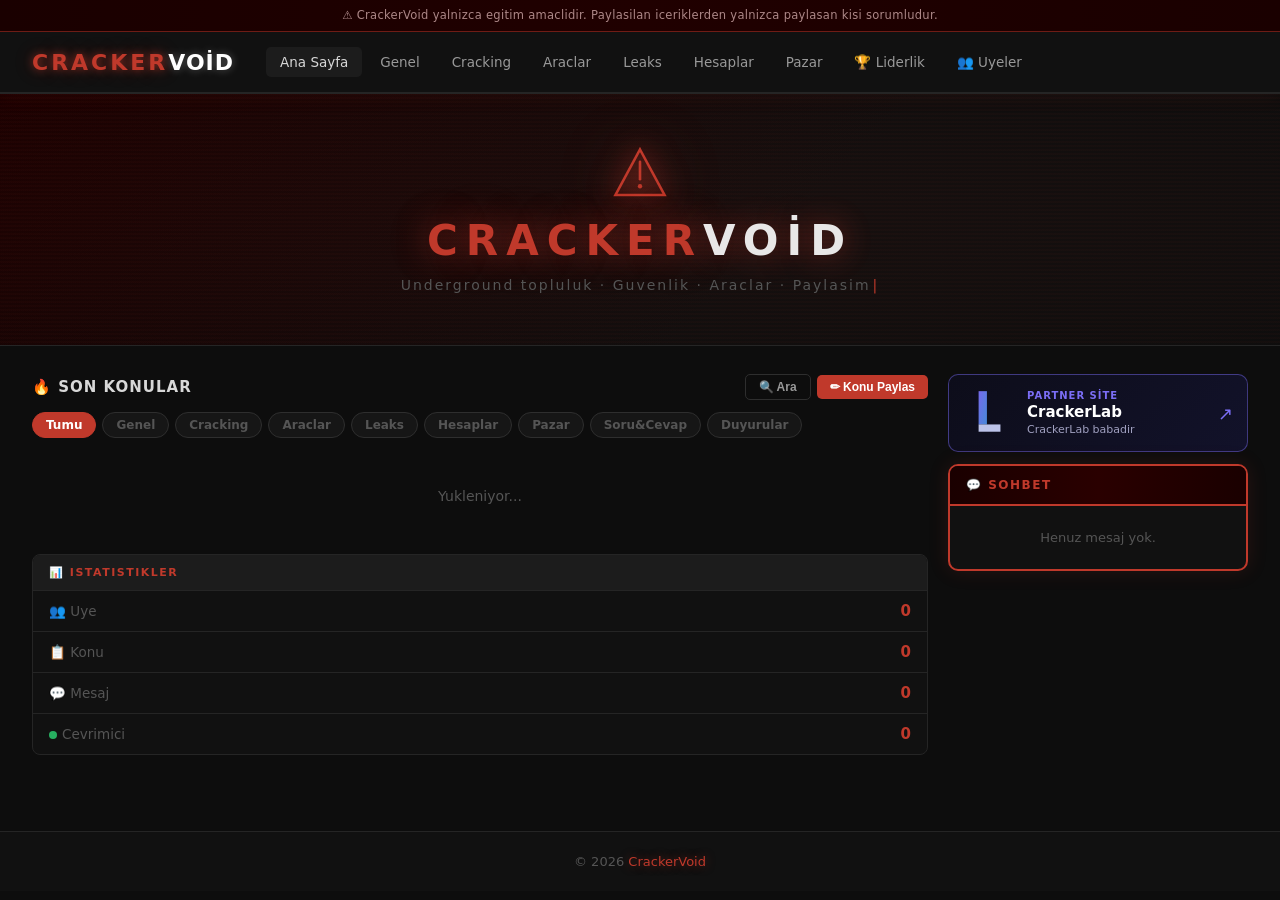
==== commit 7c6bfad5: "Add files via upload" ====
--- a/index.html
+++ b/index.html
@@ -7,23 +7,20 @@
   <link rel="stylesheet" href="style.css">
 </head>
 <body>
-<div class="legal-bar">
-  ⚠ CrackerVoid yalnızca eğitim amaçlıdır. Paylaşılan içeriklerden yalnızca paylaşan kişi sorumludur. Site hiçbir hukuki sorumluluk kabul etmez. Kayıt olarak bu şartları kabul etmiş sayılırsın.
-</div>
+<div class="legal-bar">&#x26a0; CrackerVoid yalnizca egitim amaclidir. Paylasilan iceriklerden yalnizca paylasan kisi sorumludur.</div>
 <nav class="navbar">
   <a href="index.html" class="navbar-brand">Cracker<span>Void</span></a>
-  <button class="hamburger" id="hamburger-btn">☰</button>
+  <button class="hamburger" id="hamburger-btn">&#x2630;</button>
   <ul class="navbar-nav">
     <li><a href="index.html" class="active">Ana Sayfa</a></li>
     <li><a href="forum.html?cat=genel">Genel</a></li>
     <li><a href="forum.html?cat=cracking">Cracking</a></li>
-    <li><a href="forum.html?cat=tools">Araçlar</a></li>
+    <li><a href="forum.html?cat=tools">Araclar</a></li>
     <li><a href="forum.html?cat=leaks">Leaks</a></li>
     <li><a href="forum.html?cat=hesaplar">Hesaplar</a></li>
     <li><a href="forum.html?cat=pazar">Pazar</a></li>
-    <li><a href="leaderboard.html">🏆 Liderlik</a></li>
-    <li><a href="store.html">🛒 Mağaza</a></li>
-    <li><a href="users.html">👥 Üyeler</a></li>
+    <li><a href="leaderboard.html">&#x1f3c6; Liderlik</a></li>
+    <li><a href="users.html">&#x1f465; Uyeler</a></li>
   </ul>
   <div id="nav-right" style="display:flex;align-items:center;gap:8px;"></div>
 </nav>
@@ -37,46 +34,41 @@
     </svg>
   </div>
   <h1><span class="hero-crack">Cracker</span><span class="hero-void">Void</span></h1>
-  <p>Underground topluluk &middot; G&uuml;venlik &middot; Ara&ccedil;lar &middot; Payla&#x15f;&#x131;m</p>
+  <p>Underground topluluk &middot; Guvenlik &middot; Araclar &middot; Paylasim</p>
 </div>
 
 <div class="container">
   <div class="home-layout">
-
     <div class="home-left">
       <div class="home-topbar">
         <span class="home-topbar-title">&#x1f525; Son Konular</span>
         <div style="display:flex;gap:6px;align-items:center;flex-wrap:wrap">
-          <button class="btn btn-outline btn-sm" onclick="openSearchModal()">🔍 Ara</button>
-          <button class="btn btn-primary btn-sm" onclick="openPostModal()">&#x270f; Konu Paylaş</button>
-        </div>
-      </div>
-
+          <button class="btn btn-outline btn-sm" onclick="openSearchModal()">&#x1f50d; Ara</button>
+          <button class="btn btn-primary btn-sm" onclick="openPostModal()">&#x270f; Konu Paylas</button>
+        </div>
+      </div>
       <div class="home-cat-filter">
-        <a href="#" class="hcf-item active" data-cat="all">Tümü</a>
+        <a href="#" class="hcf-item active" data-cat="all">Tumu</a>
         <a href="#" class="hcf-item" data-cat="genel" style="--cc:#3498db">Genel</a>
         <a href="#" class="hcf-item" data-cat="cracking" style="--cc:#e74c3c">Cracking</a>
-        <a href="#" class="hcf-item" data-cat="tools" style="--cc:#e67e22">Araçlar</a>
+        <a href="#" class="hcf-item" data-cat="tools" style="--cc:#e67e22">Araclar</a>
         <a href="#" class="hcf-item" data-cat="leaks" style="--cc:#1abc9c">Leaks</a>
         <a href="#" class="hcf-item" data-cat="hesaplar" style="--cc:#9b59b6">Hesaplar</a>
         <a href="#" class="hcf-item" data-cat="pazar" style="--cc:#f1c40f">Pazar</a>
         <a href="#" class="hcf-item" data-cat="soru-cevap" style="--cc:#27ae60">Soru&amp;Cevap</a>
         <a href="#" class="hcf-item" data-cat="duyurular" style="--cc:#c0392b">Duyurular</a>
       </div>
-
-      <div id="home-thread-list"></div>
-
+      <div id="home-thread-list"><div class="empty-msg">Yukleniyor...</div></div>
       <div class="index-stats-box" style="margin-top:14px">
-        <div class="index-cat-title">&#x1f4ca; İSTATİSTİKLER</div>
-        <div class="index-stat-row"><span>&#x1f465; Üye</span><strong id="stat-members">0</strong></div>
+        <div class="index-cat-title">&#x1f4ca; ISTATISTIKLER</div>
+        <div class="index-stat-row"><span>&#x1f465; Uye</span><strong id="stat-members">0</strong></div>
         <div class="index-stat-row"><span>&#x1f4cb; Konu</span><strong id="stat-threads">0</strong></div>
         <div class="index-stat-row"><span>&#x1f4ac; Mesaj</span><strong id="stat-posts">0</strong></div>
-        <div class="index-stat-row"><span><span class="online-dot"></span>Çevrimiiçi</span><strong id="stat-online">0</strong></div>
+        <div class="index-stat-row"><span><span class="online-dot"></span>Cevrimici</span><strong id="stat-online">0</strong></div>
       </div>
     </div>
 
     <div class="home-right">
-      <!-- PARTNER BANNER -->
       <a href="https://crackerlab.site" target="_blank" rel="noopener" class="partner-banner">
         <div class="partner-logo-wrap">
           <svg viewBox="0 0 100 100" width="52" height="52" xmlns="http://www.w3.org/2000/svg">
@@ -85,98 +77,75 @@
                 <stop offset="0%" style="stop-color:#7b6ef6"/>
                 <stop offset="100%" style="stop-color:#4a90e2"/>
               </linearGradient>
-              <filter id="glow">
-                <feGaussianBlur stdDeviation="3" result="blur"/>
-                <feMerge><feMergeNode in="blur"/><feMergeNode in="SourceGraphic"/></feMerge>
-              </filter>
             </defs>
-            <!-- L harfi - dikey -->
-            <polygon points="30,8 46,8 46,72 30,72" fill="url(#lg1)" filter="url(#glow)" opacity="0.95"/>
-            <!-- L harfi - yatay (3D perspektif) -->
+            <polygon points="30,8 46,8 46,72 30,72" fill="url(#lg1)" opacity="0.95"/>
             <polygon points="30,72 72,72 72,86 30,86" fill="#d0d8ff" opacity="0.9"/>
-            <!-- 3D yan yüz -->
-            <polygon points="46,72 72,72 72,86 46,86" fill="#a0aacc" opacity="0.7"/>
           </svg>
         </div>
         <div class="partner-info">
           <div class="partner-label">Partner Site</div>
           <div class="partner-name">CrackerLab</div>
-          <div class="partner-slogan">CrackerLab babadır</div>
-        </div>
-        <span class="partner-arrow">↗</span>
+          <div class="partner-slogan">CrackerLab babadir</div>
+        </div>
+        <span class="partner-arrow">&#x2197;</span>
       </a>
-
       <div class="shoutbox">
         <div class="shoutbox-header">&#x1f4ac; Sohbet</div>
-        <div class="shoutbox-input-area" id="shoutbox-input-area">
-          <div id="shoutbox-login-prompt" style="display:none"><a href="login.html">Giriş yap</a> veya <a href="register.html">kayıt ol</a></div>
-          <form id="shoutbox-form" style="display:none">
-            <div class="shoutbox-form-row">
-              <input type="text" id="shoutbox-msg" placeholder="Mesaj yaz..." maxlength="200" autocomplete="off">
-              <button type="submit" class="btn btn-primary btn-sm">Gönder</button>
-            </div>
-          </form>
-        </div>
+        <div id="shoutbox-login-prompt" style="padding:10px;font-size:13px;color:var(--text3);display:none">
+          <a href="login.html">Giris yap</a> veya <a href="register.html">kayit ol</a>
+        </div>
+        <form id="shoutbox-form" style="display:none;padding:8px">
+          <div class="shoutbox-form-row">
+            <input type="text" id="shoutbox-msg" placeholder="Mesaj yaz..." maxlength="200" autocomplete="off">
+            <button type="submit" class="btn btn-primary btn-sm">Gonder</button>
+          </div>
+        </form>
         <div class="shoutbox-messages" id="shoutbox-messages">
-          <div class="shoutbox-empty">Henüz mesaj yok.</div>
-        </div>
-      </div>
-    </div>
-
+          <div class="shoutbox-empty">Henuz mesaj yok.</div>
+        </div>
+      </div>
+    </div>
   </div>
 </div>
 
-<!-- KONU PAYLAŞ MODAL -->
+<!-- KONU PAYLAS MODAL -->
 <div id="post-modal" class="modal-overlay" style="display:none" onclick="if(event.target===this)closePostModal()">
   <div class="modal-box">
-    <div class="modal-header">
-      <span>&#x270f; Konu Paylaş</span>
-      <button class="modal-close" onclick="closePostModal()">&times;</button>
-    </div>
-    <div id="modal-alert" class="alert alert-error"></div>
-    <div class="form-group">
-      <label>Kategori</label>
+    <div class="modal-header"><span>&#x270f; Konu Paylas</span><button class="modal-close" onclick="closePostModal()">&times;</button></div>
+    <div id="modal-alert" class="alert alert-error" style="display:none"></div>
+    <div class="form-group"><label>Kategori</label>
       <div class="modal-cat-grid" id="modal-cat-grid">
-        <button class="mcat-btn" data-cat="genel" style="--cc:#3498db">&#x1f4cb; Genel</button>
-        <button class="mcat-btn" data-cat="cracking" style="--cc:#e74c3c">&#x1f50d; Cracking</button>
-        <button class="mcat-btn" data-cat="tools" style="--cc:#e67e22">&#x1f6e0; Araçlar</button>
-        <button class="mcat-btn" data-cat="leaks" style="--cc:#1abc9c">&#x1f4a7; Leaks</button>
-        <button class="mcat-btn" data-cat="hesaplar" style="--cc:#9b59b6">&#x1f511; Hesaplar</button>
-        <button class="mcat-btn" data-cat="pazar" style="--cc:#f1c40f">&#x1f4b0; Pazar</button>
-        <button class="mcat-btn" data-cat="soru-cevap" style="--cc:#27ae60">&#x2753; Soru&amp;Cevap</button>
-        <button class="mcat-btn" data-cat="duyurular" style="--cc:#c0392b">&#x1f4e2; Duyurular</button>
-      </div>
-    </div>
-    <div class="form-group">
-      <label>Başlık</label>
-      <input type="text" id="modal-title" placeholder="Konu başlığı..." maxlength="120">
-    </div>
-    <div class="form-group">
-      <label>İçerik</label>
-      <textarea id="modal-content" placeholder="Konunu buraya yaz..." style="min-height:120px"></textarea>
-    </div>
+        <button class="mcat-btn" data-cat="genel" style="--cc:#3498db">Genel</button>
+        <button class="mcat-btn" data-cat="cracking" style="--cc:#e74c3c">Cracking</button>
+        <button class="mcat-btn" data-cat="tools" style="--cc:#e67e22">Araclar</button>
+        <button class="mcat-btn" data-cat="leaks" style="--cc:#1abc9c">Leaks</button>
+        <button class="mcat-btn" data-cat="hesaplar" style="--cc:#9b59b6">Hesaplar</button>
+        <button class="mcat-btn" data-cat="pazar" style="--cc:#f1c40f">Pazar</button>
+        <button class="mcat-btn" data-cat="soru-cevap" style="--cc:#27ae60">Soru&amp;Cevap</button>
+        <button class="mcat-btn" data-cat="duyurular" style="--cc:#c0392b">Duyurular</button>
+      </div>
+    </div>
+    <div class="form-group"><label>Baslik</label><input type="text" id="modal-title" placeholder="Konu basligi..." maxlength="120"></div>
+    <div class="form-group"><label>Icerik</label><textarea id="modal-content" placeholder="Konunu buraya yaz..." style="min-height:120px"></textarea></div>
     <div style="display:flex;align-items:center;gap:10px;margin-bottom:16px">
       <input type="checkbox" id="modal-hidden" style="width:auto;accent-color:var(--accent)">
-      <label for="modal-hidden" style="font-size:13px;cursor:pointer;margin:0;text-transform:none">&#x1f512; İçeriği gizle (like atarak görüntule)</label>
-    </div>
-    <button class="btn btn-primary" style="width:100%" onclick="submitPost()">Konuyu Gönder</button>
+      <label for="modal-hidden" style="font-size:13px;cursor:pointer;margin:0;text-transform:none">&#x1f512; Icerigi gizle (like atarak goruntule)</label>
+    </div>
+    <button class="btn btn-primary" style="width:100%" onclick="submitPost()">Konuyu Gonder</button>
   </div>
 </div>
 
-<!-- GELİŞMİŞ ARAMA MODAL -->
+<!-- ARAMA MODAL -->
 <div id="search-modal" class="modal-overlay" style="display:none" onclick="if(event.target===this)this.style.display='none'">
   <div class="modal-box" style="max-width:640px">
-    <div class="modal-header">
-      <span>🔍 Gelişmiş Arama</span>
-      <button class="modal-close" onclick="document.getElementById('search-modal').style.display='none'">&times;</button>
-    </div>
-    <input type="text" id="search-query" class="search-page-input" placeholder="Konu başlığı veya içerik ara...">
+    <div class="modal-header"><span>&#x1f50d; Arama</span><button class="modal-close" onclick="document.getElementById('search-modal').style.display='none'">&times;</button></div>
+    <input type="text" id="search-query" class="search-page-input" placeholder="Konu ara...">
     <div class="search-filters">
       <select id="search-cat">
-        <option value="all">Tüm Kategoriler</option>
+        <option value="all">Tum Kategoriler</option>
         <option value="genel">Genel</option>
         <option value="cracking">Cracking</option>
-        <option value="tools">Araçlar</option>
+        <option value="tools">Araclar</option>
         <option value="leaks">Leaks</option>
         <option value="hesaplar">Hesaplar</option>
         <option value="pazar">Pazar</option>
@@ -190,61 +159,175 @@
   </div>
 </div>
 
-<footer>&copy; 2026 <span>CrackerVoid</span> &middot; Tüm hakları saklıdır</footer>
-<script src="app.js"></script>
+<footer>&copy; 2026 <span>CrackerVoid</span></footer>
+<script src="api.js"></script>
 <script>
-(function() {
-  var oldIds = [1,2,3,4,5,6,7,8,9,10,11];
-  if (!localStorage.getItem('cf_seed_cleaned')) {
-    var t = JSON.parse(localStorage.getItem('cf_threads') || '[]');
-    localStorage.setItem('cf_threads', JSON.stringify(t.filter(function(x){ return oldIds.indexOf(x.id) === -1; })));
-    localStorage.setItem('cf_seed_cleaned', '1');
-  }
-})();
-
-var CAT_COLORS = {
-  genel:'#3498db', cracking:'#e74c3c', tools:'#e67e22',
-  leaks:'#1abc9c', hesaplar:'#9b59b6', pazar:'#f1c40f',
-  'soru-cevap':'#27ae60', duyurular:'#c0392b'
-};
-var CAT_LABELS = {
-  genel:'Genel', cracking:'Cracking', tools:'Araçlar',
-  leaks:'Leaks', hesaplar:'Hesaplar', pazar:'Pazar',
-  'soru-cevap':'Soru&Cevap', duyurular:'Duyurular'
-};
-
+var CAT_COLORS = {genel:'#3498db',cracking:'#e74c3c',tools:'#e67e22',leaks:'#1abc9c',hesaplar:'#9b59b6',pazar:'#f1c40f','soru-cevap':'#27ae60',duyurular:'#c0392b'};
+var CAT_LABELS = {genel:'Genel',cracking:'Cracking',tools:'Araclar',leaks:'Leaks',hesaplar:'Hesaplar',pazar:'Pazar','soru-cevap':'Soru&Cevap',duyurular:'Duyurular'};
 var currentFilter = 'all';
 var selectedCat = null;
 
-function renderHomeThreads(filter) {
-  var threads = Forum.getThreads();
-  if (filter && filter !== 'all') threads = threads.filter(function(t){ return t.cat === filter; });
-  threads = threads.slice(0, 40);
+async function renderHomeThreads(filter) {
+  var threads = await Forum.getThreads(filter !== 'all' ? filter : null);
+  threads = threads.slice(0,40);
   var el = document.getElementById('home-thread-list');
-  if (!threads.length) { el.innerHTML = '<div class="empty-msg">Henüz konu yok.</div>'; return; }
+  if (!threads.length) { el.innerHTML = '<div class="empty-msg">Henuz konu yok.</div>'; return; }
   el.innerHTML = threads.map(function(t) {
     var cc = CAT_COLORS[t.cat] || '#888';
     var cl = CAT_LABELS[t.cat] || t.cat;
-    var likeCount = Forum.getLikes(t.id).length;
-    return '<a href="thread.html?id=' + t.id + '" class="home-thread-row">' +
-      '<div class="home-thread-left">' +
-        '<span class="home-cat-badge" style="background:' + cc + '22;color:' + cc + ';border-color:' + cc + '44">' + cl + '</span>' +
-        '<span class="home-thread-title">' + escHtml(t.title) + '</span>' +
-        '<span class="home-thread-meta">' + escHtml(t.author) + ' &middot; ' + t.date + '</span>' +
-      '</div>' +
-      '<div class="home-thread-right">' +
-        '<span class="home-thread-likes">&#x1f44d; ' + likeCount + '</span>' +
-        '<span class="home-thread-replies">&#x1f4ac; ' + t.replies + '</span>' +
-      '</div>' +
+    return '<a href="thread.html?id='+t.id+'" class="home-thread-row">'+
+      '<div class="home-thread-left">'+
+        '<span class="home-cat-badge" style="background:'+cc+'22;color:'+cc+';border-color:'+cc+'44">'+cl+'</span>'+
+        '<span class="home-thread-title">'+escHtml(t.title)+'</span>'+
+        '<span class="home-thread-meta">'+escHtml(t.author)+' &middot; '+t.date+'</span>'+
+      '</div>'+
+      '<div class="home-thread-right">'+
+        '<span class="home-thread-replies">&#x1f4ac; '+t.replies+'</span>'+
+      '</div>'+
     '</a>';
   }).join('');
 }
 
-document.addEventListener('DOMContentLoaded', function() {
-  renderHomeThreads('all');
+async function updateNavbar() {
+  var user = Auth.current();
+  var el = document.getElementById('nav-right');
+  if (!el) return;
+  if (user) {
+    var money = await Money.get(user.username);
+    var rank = getRankFromUser(user, money);
+    el.innerHTML =
+      '<span class="money-badge">&#x1f4b0; '+money+'</span>'+
+      '<span class="rank-badge" style="color:'+rank.color+';border-color:'+rank.color+'">'+rank.icon+' '+rank.name+'</span>'+
+      '<a href="messages.html" class="btn btn-outline btn-sm">&#x2709;</a>'+
+      '<a href="notifications.html" class="btn btn-outline btn-sm">&#x1f514;</a>'+
+      '<a href="profile.html" class="user-pill"><span>'+escHtml(user.username)+'</span></a>'+
+      '<a href="settings.html" class="btn btn-outline btn-sm">&#x2699;</a>'+
+      '<button class="btn btn-outline btn-sm" onclick="Auth.logout()">Cikis</button>';
+  } else {
+    el.innerHTML = '<a href="login.html" class="btn btn-outline btn-sm">Giris Yap</a><a href="register.html" class="btn btn-primary btn-sm">Kayit Ol</a>';
+  }
+}
+
+async function initShoutbox() {
+  var user = Auth.current();
+  var form = document.getElementById('shoutbox-form');
+  var prompt = document.getElementById('shoutbox-login-prompt');
+  if (user) { if(form) form.style.display='flex'; if(prompt) prompt.style.display='none'; }
+  else { if(form) form.style.display='none'; if(prompt) prompt.style.display='block'; }
+  await renderShouts();
+  if (form) {
+    form.addEventListener('submit', async function(e) {
+      e.preventDefault();
+      var input = document.getElementById('shoutbox-msg');
+      var msg = input.value.trim();
+      if (!msg) return;
+      await Shoutbox.add(msg, form.dataset.replyTo || null);
+      input.value = '';
+      delete form.dataset.replyTo;
+      input.placeholder = 'Mesaj yaz...';
+      await renderShouts();
+    });
+  }
+}
+
+async function renderShouts() {
+  var container = document.getElementById('shoutbox-messages');
+  if (!container) return;
+  var shouts = await Shoutbox.get();
+  var user = Auth.current();
+  if (!shouts.length) { container.innerHTML = '<div class="shoutbox-empty">Henuz mesaj yok.</div>'; return; }
+  container.innerHTML = shouts.map(function(s) {
+    var canDel = user && (user.username === s.author || user.role === 'admin' || user.role === 'founder');
+    var delBtn = canDel ? '<button class="shout-del-btn" onclick="shoutDelete('+s.id+')">&#x1f5d1;</button>' : '';
+    return '<div class="shout-item">'+
+      '<div class="shout-top"><a href="profile.html?u='+escHtml(s.author)+'" class="shout-author">'+escHtml(s.author)+'</a><span class="shout-time">'+s.time+'</span>'+delBtn+'</div>'+
+      '<div class="shout-text">'+escHtml(s.msg)+'</div>'+
+      '<button class="shout-reply-btn" onclick="shoutReply(\''+ escHtml(s.author) +'\')">&#x21a9; Cevapla</button>'+
+    '</div>';
+  }).join('');
+}
+
+window.shoutDelete = async function(id) {
+  await Shoutbox.delete(id);
+  await renderShouts();
+};
+window.shoutReply = function(username) {
+  var form = document.getElementById('shoutbox-form');
+  var input = document.getElementById('shoutbox-msg');
+  if (!Auth.current()) { window.location.href = 'login.html'; return; }
+  form.dataset.replyTo = username;
+  input.placeholder = '@'+username+' cevapliyorsun...';
+  input.focus();
+};
+
+async function doSearch() {
+  var q = document.getElementById('search-query').value.trim();
+  var cat = document.getElementById('search-cat').value;
+  var author = document.getElementById('search-author').value.trim();
+  var params = new URLSearchParams();
+  if (q) params.set('q', q);
+  if (cat && cat !== 'all') params.set('cat', cat);
+  if (author) params.set('author', author);
+  var results = await (await fetch(API_BASE + '/api/search?' + params, {credentials:'include'})).json();
+  var el = document.getElementById('search-results');
+  if (!results.length) { el.innerHTML = '<div class="empty-msg">Sonuc bulunamadi.</div>'; return; }
+  el.innerHTML = results.slice(0,20).map(function(t) {
+    var cc = CAT_COLORS[t.cat] || '#888';
+    var cl = CAT_LABELS[t.cat] || t.cat;
+    return '<a href="thread.html?id='+t.id+'" class="home-thread-row" style="margin-bottom:6px">'+
+      '<div class="home-thread-left">'+
+        '<span class="home-cat-badge" style="background:'+cc+'22;color:'+cc+';border-color:'+cc+'44">'+cl+'</span>'+
+        '<span class="home-thread-title">'+escHtml(t.title)+'</span>'+
+        '<span class="home-thread-meta">'+escHtml(t.author)+' &middot; '+t.date+'</span>'+
+      '</div>'+
+      '<div class="home-thread-right"><span>&#x1f4ac; '+t.replies+'</span></div>'+
+    '</a>';
+  }).join('');
+}
+
+function openSearchModal() {
+  document.getElementById('search-modal').style.display = 'flex';
+  document.getElementById('search-results').innerHTML = '';
+  document.getElementById('search-query').value = '';
+  setTimeout(function(){ document.getElementById('search-query').focus(); }, 50);
+}
+
+function openPostModal() {
+  if (!Auth.current()) { window.location.href = 'login.html'; return; }
+  document.getElementById('post-modal').style.display = 'flex';
+  document.getElementById('modal-alert').style.display = 'none';
+  document.getElementById('modal-title').value = '';
+  document.getElementById('modal-content').value = '';
+  document.getElementById('modal-hidden').checked = false;
+  document.querySelectorAll('.mcat-btn').forEach(function(b){ b.classList.remove('selected'); });
+  selectedCat = null;
+}
+function closePostModal() { document.getElementById('post-modal').style.display = 'none'; }
+
+async function submitPost() {
+  var title = document.getElementById('modal-title').value.trim();
+  var content = document.getElementById('modal-content').value.trim();
+  var hidden = document.getElementById('modal-hidden').checked;
+  var alertEl = document.getElementById('modal-alert');
+  if (!selectedCat) { alertEl.textContent = 'Kategori secmelisin.'; alertEl.style.display='block'; return; }
+  if (!title) { alertEl.textContent = 'Baslik bos olamaz.'; alertEl.style.display='block'; return; }
+  if (!content) { alertEl.textContent = 'Icerik bos olamaz.'; alertEl.style.display='block'; return; }
+  var id = await Forum.addThread(selectedCat, title, content, hidden);
+  if (id) { closePostModal(); window.location.href = 'thread.html?id=' + id; }
+}
+
+document.addEventListener('DOMContentLoaded', async function() {
+  await Auth.init();
+  await updateNavbar();
+  await renderHomeThreads('all');
+  await initShoutbox();
   Announce.showIfNew();
-  var user = Auth.current();
-  if (user) Badges.check(user.username);
+
+  var stats = await Forum.stats();
+  var sm = document.getElementById('stat-members'); if(sm) sm.textContent = stats.members||0;
+  var st = document.getElementById('stat-threads'); if(st) st.textContent = stats.threads||0;
+  var sp = document.getElementById('stat-posts');   if(sp) sp.textContent = stats.posts||0;
+  var so = document.getElementById('stat-online');  if(so) so.textContent = Auth.current() ? 1 : 0;
 
   document.querySelectorAll('.hcf-item').forEach(function(a) {
     a.addEventListener('click', function(e) {
@@ -263,61 +346,12 @@
       selectedCat = btn.dataset.cat;
     });
   });
+
+  // Hamburger
+  var hbtn = document.getElementById('hamburger-btn');
+  var hnav = document.querySelector('.navbar-nav');
+  if (hbtn && hnav) hbtn.addEventListener('click', function(){ hnav.classList.toggle('nav-open'); });
 });
-
-function openSearchModal() {
-  document.getElementById('search-modal').style.display = 'flex';
-  document.getElementById('search-results').innerHTML = '';
-  document.getElementById('search-query').value = '';
-  setTimeout(function(){ document.getElementById('search-query').focus(); }, 50);
-}
-
-function doSearch() {
-  var q = document.getElementById('search-query').value.trim();
-  var cat = document.getElementById('search-cat').value;
-  var author = document.getElementById('search-author').value.trim();
-  var results = advancedSearch(q, cat, author);
-  var el = document.getElementById('search-results');
-  if (!results.length) { el.innerHTML = '<div class="empty-msg">Sonuç bulunamadı.</div>'; return; }
-  el.innerHTML = results.slice(0,20).map(function(t) {
-    var cc = CAT_COLORS[t.cat] || '#888';
-    var cl = CAT_LABELS[t.cat] || t.cat;
-    return '<a href="thread.html?id=' + t.id + '" class="home-thread-row" style="margin-bottom:6px">' +
-      '<div class="home-thread-left">' +
-        '<span class="home-cat-badge" style="background:' + cc + '22;color:' + cc + ';border-color:' + cc + '44">' + cl + '</span>' +
-        '<span class="home-thread-title">' + escHtml(t.title) + '</span>' +
-        '<span class="home-thread-meta">' + escHtml(t.author) + ' · ' + t.date + '</span>' +
-      '</div>' +
-      '<div class="home-thread-right"><span class="home-thread-replies">💬 ' + t.replies + '</span></div>' +
-    '</a>';
-  }).join('');
-}
-
-function openPostModal() {
-  if (!Auth.current()) { window.location.href = 'login.html'; return; }
-  document.getElementById('post-modal').style.display = 'flex';
-  document.getElementById('modal-alert').style.display = 'none';
-  document.getElementById('modal-title').value = '';
-  document.getElementById('modal-content').value = '';
-  document.getElementById('modal-hidden').checked = false;
-  document.querySelectorAll('.mcat-btn').forEach(function(b){ b.classList.remove('selected'); });
-  selectedCat = null;
-}
-function closePostModal() {
-  document.getElementById('post-modal').style.display = 'none';
-}
-function submitPost() {
-  var title = document.getElementById('modal-title').value.trim();
-  var content = document.getElementById('modal-content').value.trim();
-  var hidden = document.getElementById('modal-hidden').checked;
-  var alertEl = document.getElementById('modal-alert');
-  if (!selectedCat) { alertEl.textContent = 'Kategori seçmelisin.'; alertEl.style.display='block'; return; }
-  if (!title) { alertEl.textContent = 'Başlık boş olamaz.'; alertEl.style.display='block'; return; }
-  if (!content) { alertEl.textContent = 'İçerik boş olamaz.'; alertEl.style.display='block'; return; }
-  var id = Forum.addThread(selectedCat, title, content, hidden);
-  closePostModal();
-  window.location.href = 'thread.html?id=' + id;
-}
 </script>
 </body>
 </html>
